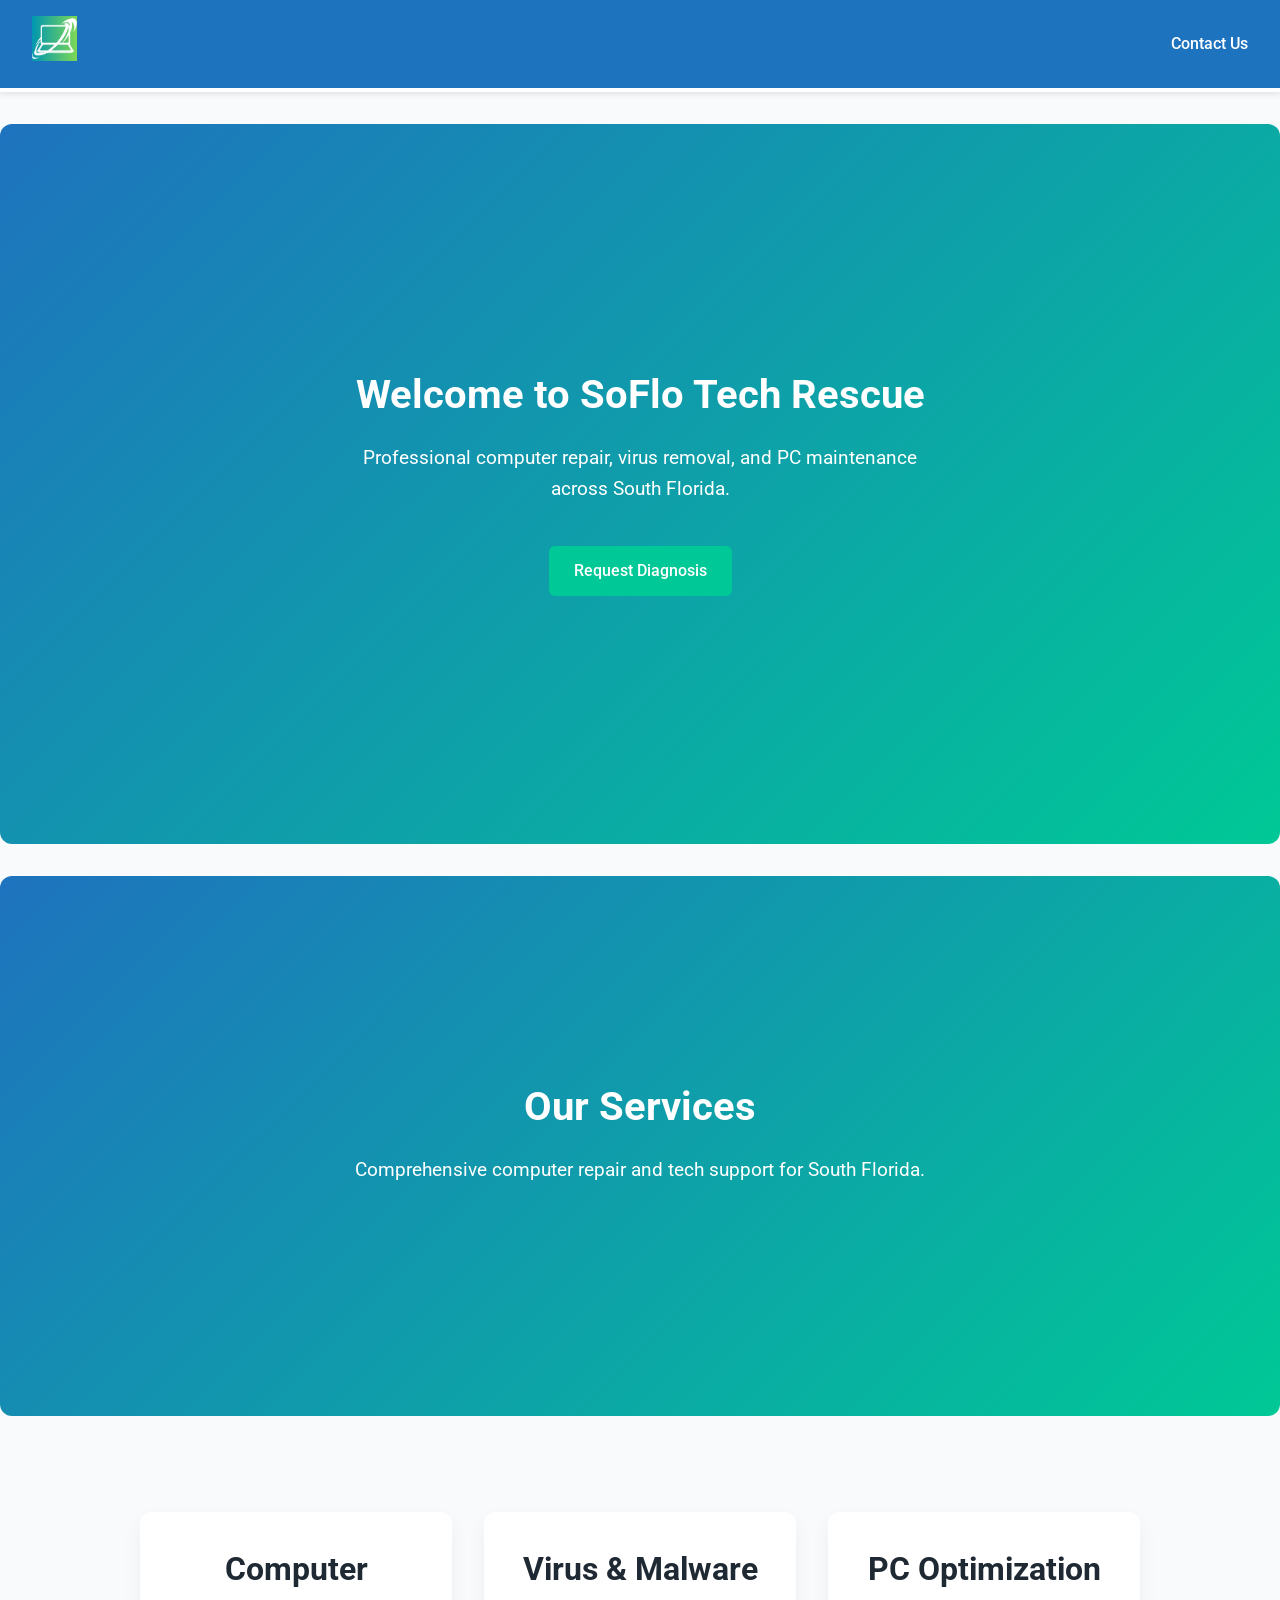
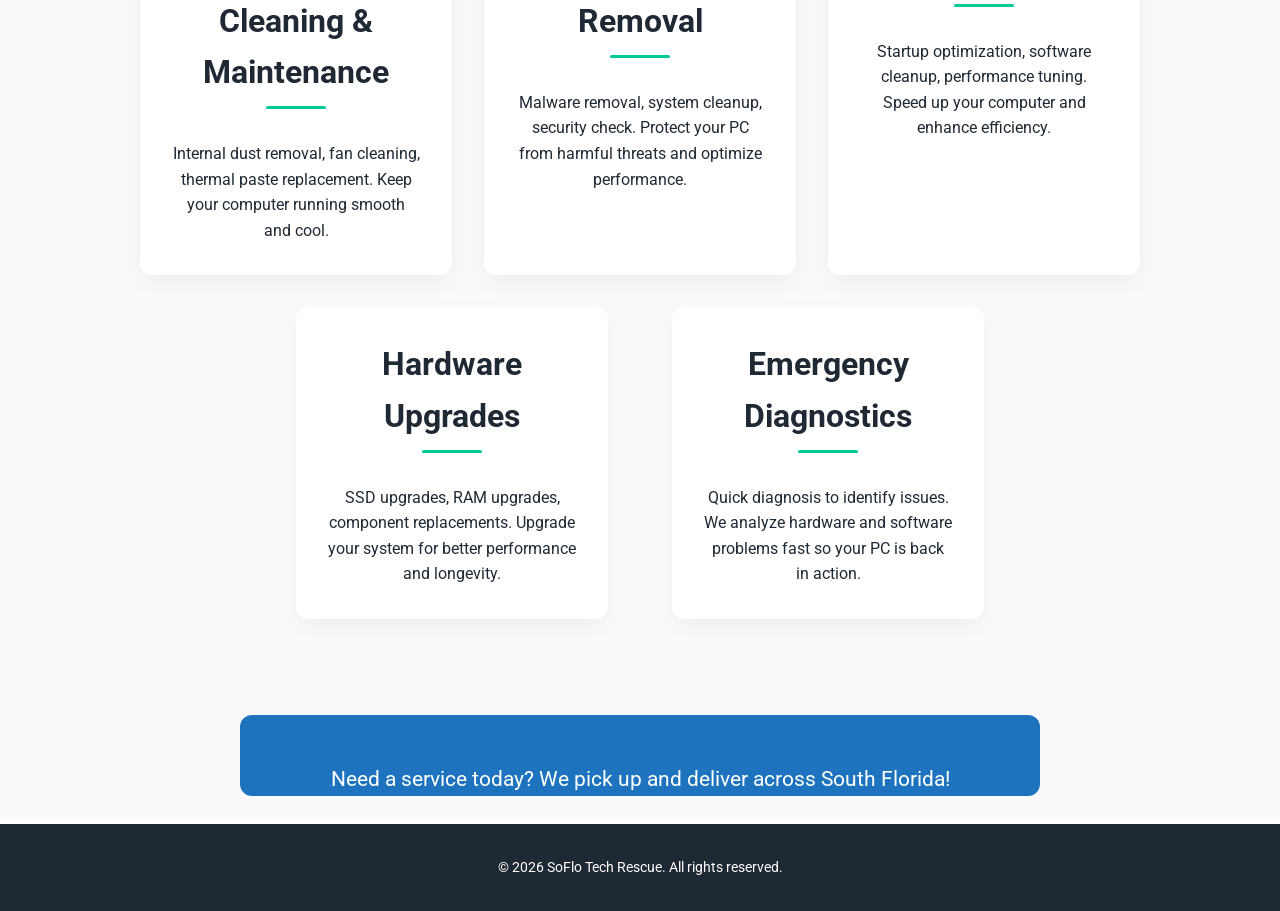
==== index.html @ 5eda02c2 "Update index.html" ====
<!DOCTYPE html>
<html lang="en">
<head>
<meta charset="UTF-8">
<meta name="viewport" content="width=device-width, initial-scale=1.0">
<title>SoFlo Tech Rescue</title>
<meta name="description" content="SoFlo Tech Rescue - Your Computer’s Emergency Repair Service in South Florida. Fast diagnosis, virus removal, PC cleaning and upgrades.">
<meta name="google" content="notranslate"> <!-- Permite traducción automática, Google detecta idioma -->
<link rel="stylesheet" href="style.css">
<!-- Fuente moderna -->
<link href="https://fonts.googleapis.com/css2?family=Roboto:wght@400;500;700&display=swap" rel="stylesheet">
<link rel="icon" href="/media/logo.png">
<link rel="apple-touch-icon" href="/media/logo.png">
<meta property="og:image" content="logo.png">
</head>
<body class="index-page">
<header class="navbar">
<div class="logo">
  <a href="index.html">
    <img src="media/logo.png" alt="SoFlo Tech Rescue Logo">
  </a>
</div>
  
  <nav class="nav-links">
    <a href="contact.html">Contact Us</a>
  </nav>
</header>

<section class="hero fade-in">
  <h1>Welcome to SoFlo Tech Rescue</h1>
  <p>Professional computer repair, virus removal, and PC maintenance across South Florida.</p>
  <a href="contact.html" class="btn primary">Request Diagnosis</a>
</section>

  <section class="main-block fade-in">
  <h1>Our Services</h1>
  <p>Comprehensive computer repair and tech support for South Florida.</p>
</section>

<!-- SERVICES LIST -->
<section id="services" class="services fade-in">
  <div class="services-grid">
    <div class="service-card">
      <h2>Computer Cleaning & Maintenance</h2>
      <p>Internal dust removal, fan cleaning, thermal paste replacement. Keep your computer running smooth and cool.</p>
    </div>
    <div class="service-card">
      <h2>Virus & Malware Removal</h2>
      <p>Malware removal, system cleanup, security check. Protect your PC from harmful threats and optimize performance.</p>
    </div>
    <div class="service-card">
      <h2>PC Optimization</h2>
      <p>Startup optimization, software cleanup, performance tuning. Speed up your computer and enhance efficiency.</p>
    </div>
    <div class="service-card">
      <h2>Hardware Upgrades</h2>
      <p>SSD upgrades, RAM upgrades, component replacements. Upgrade your system for better performance and longevity.</p>
    </div>
    <div class="service-card">
      <h2>Emergency Diagnostics</h2>
      <p>Quick diagnosis to identify issues. We analyze hardware and software problems fast so your PC is back in action.</p>
    </div>
  </div>
</section>

<!-- CTA -->
<section class="cta fade-in">
  <p>Need a service today? We pick up and deliver across South Florida!</p>
</section>

<footer>
  <p>© 2026 SoFlo Tech Rescue. All rights reserved.</p>
</footer>

<script src="animations.js" defer></script>
</body>
</body>
</html>
---- style.css ----
/* ==========================
   BASE STYLES
========================== */
:root {
  --primary-color: #1E73BE; /* azul */
  --accent-color: #00C896;  /* verde agua */
  --dark-color: #1F2933;
  --bg-color: #F8FAFC;
  --font: 'Roboto', sans-serif;
}

* {
  box-sizing: border-box;
  margin: 0;
  padding: 0;
}

body {
  font-family: var(--font);
  background: var(--bg-color);
  color: var(--dark-color);
  line-height: 1.6;
  overflow-x: hidden;
}

/* ==========================
   NAVBAR
========================== */
.navbar {
  display: flex;
  justify-content: space-between;
  align-items: center;
  background: var(--primary-color);
  color: white;
  padding: 1rem 2rem;
  position: sticky;
  top: 0;
  z-index: 1000;
  box-shadow: 0 2px 6px rgba(0,0,0,0.1);
  transition: all 0.3s ease;
  border-bottom: 4px solid white; /* línea blanca debajo */
  margin-bottom: 2rem; /* espacio entre navbar y contenido */
}

.navbar .logo {
  font-weight: 700;
  font-size: 1.5rem;
  cursor: pointer;
}

.navbar nav a {
  color: white;
  text-decoration: none;
  margin-left: 1.5rem;
  font-weight: 500;
  position: relative;
  transition: color 0.3s ease;
}

.navbar nav a::after {
  content: '';
  position: absolute;
  width: 0;
  height: 2px;
  background: var(--accent-color);
  left: 0;
  bottom: -4px;
  transition: 0.3s;
}

.navbar nav a:hover::after {
  width: 100%;
}

.navbar nav a:hover {
  color: var(--accent-color);
}

/* ==========================
   HERO / COLOR BLOCK
========================== */
.hero {
  display: flex;
  flex-direction: column;
  justify-content: center;
  align-items: center;
  text-align: center;
  padding: 6rem 2rem;
  background: linear-gradient(135deg, var(--primary-color), var(--accent-color));
  color: white;
  position: relative;
  overflow: hidden;
  min-height: 80vh; /* ocupa casi toda la pantalla */
  margin-bottom: 2rem;
  border-radius: 12px; /* opcional, se ve más moderno */
}

/* Aplica el mismo estilo de color a todas las secciones principales tipo hero */
.main-block {
  display: flex;
  flex-direction: column;
  justify-content: center;
  align-items: center;
  text-align: center;
  padding: 6rem 2rem;
  background: linear-gradient(135deg, var(--primary-color), var(--accent-color));
  color: white;
  position: relative;
  overflow: hidden;
  min-height: 60vh;
  margin-bottom: 2rem;
  border-radius: 12px;
}

.hero h1,
.main-block h1 {
  font-size: 2.5rem;
  margin-bottom: 1rem;
  animation: fadeInUp 1s ease forwards;
}

.hero p,
.main-block p {
  font-size: 1.2rem;
  margin-bottom: 2rem;
  max-width: 600px;
  animation: fadeInUp 1.2s ease forwards;
}

.small-hero {
  padding: 4rem 2rem;
  background: var(--primary-color);
}

/* ==========================
   BUTTONS
========================== */
.btn {
  padding: 12px 25px;
  margin: 10px;
  font-weight: 500;
  border-radius: 6px;
  text-decoration: none;
  display: inline-block;
  transition: all 0.3s ease;
  cursor: pointer;
}

.btn.primary {
  background: var(--accent-color);
  color: white;
  border: none;
}

.btn.primary:hover {
  background: white;
  color: var(--accent-color);
  transform: translateY(-3px);
  box-shadow: 0 4px 12px rgba(0,0,0,0.2);
}

.btn.secondary {
  background: white;
  color: var(--dark-color);
  border: 2px solid var(--dark-color);
}

.btn.secondary:hover {
  background: var(--dark-color);
  color: white;
  transform: translateY(-3px);
  box-shadow: 0 4px 12px rgba(0,0,0,0.2);
}

/* ==========================
   SECTIONS
========================== */
section {
  padding: 4rem 2rem;
  text-align: center;
}

h2 {
  font-size: 2rem;
  margin-bottom: 2rem;
  position: relative;
}

h2::after {
  content: '';
  display: block;
  width: 60px;
  height: 3px;
  background: var(--accent-color);
  margin: 0.5rem auto 0;
  border-radius: 2px;
}


/* ==========================
   GRID PRICING Y SERVICES
========================== */

.pricing-grid,
.services-grid {
  display: grid;
  grid-template-columns: repeat(3, 1fr);
  gap: 2rem;
  max-width: 1000px;
  margin: 0 auto;
}

/* fila superior */
.pricing-grid .pricing-card:nth-child(1),
.services-grid .service-card:nth-child(1) { grid-column: 1; }

.pricing-grid .pricing-card:nth-child(2),
.services-grid .service-card:nth-child(2) { grid-column: 2; }

.pricing-grid .pricing-card:nth-child(3),
.services-grid .service-card:nth-child(3) { grid-column: 3; }

/* fila inferior (sin cruzarse) */
.pricing-grid .pricing-card:nth-child(4),
.services-grid .service-card:nth-child(4) {
  grid-column: 1;
  transform: translateX(50%);
}

.pricing-grid .pricing-card:nth-child(5),
.services-grid .service-card:nth-child(5) {
  grid-column: 3;
  transform: translateX(-50%);
}

/* Cards styling */
.pricing-card,
.service-card {
  background: white;
  padding: 2rem;
  border-radius: 12px;
  box-shadow: 0 8px 20px rgba(0,0,0,0.05);
  transition: transform 0.3s ease, box-shadow 0.3s ease;
}

.pricing-card:hover,
.service-card:hover {
  transform: translateY(-5px);
  box-shadow: 0 12px 24px rgba(0,0,0,0.15);
}

/* ==========================
   GRID CONTACT (3 cards en fila)
========================== */
.contact-options {
  display: grid;
  grid-template-columns: repeat(2, 1fr); /* 3 por fila */
  gap: 2rem;
  max-width: 1000px;
  margin: 0 auto;
}

.contact-card {
  background: white;
  padding: 2rem;
  border-radius: 12px;
  box-shadow: 0 8px 20px rgba(0,0,0,0.05);
  transition: transform 0.3s ease, box-shadow 0.3s ease;
}

.contact-card:hover {
  transform: translateY(-5px);
  box-shadow: 0 12px 24px rgba(0,0,0,0.15);
}

/* RESPONSIVE */
@media screen and (max-width: 1024px) {
  .pricing-grid,
  .services-grid {
    grid-template-columns: repeat(2, 1fr);
    grid-template-rows: auto auto auto;
  }

  .pricing-grid .pricing-card:nth-child(4),
  .pricing-grid .pricing-card:nth-child(5),
  .services-grid .service-card:nth-child(4),
  .services-grid .service-card:nth-child(5) {
    grid-column: auto;
    justify-self: center;
  }
}

@media screen and (max-width: 768px) {
  .pricing-grid,
  .services-grid,
  .contact-options {
    grid-template-columns: 1fr;
    grid-template-rows: auto;
  }

  .pricing-grid .pricing-card:nth-child(4),
  .pricing-grid .pricing-card:nth-child(5),
  .services-grid .service-card:nth-child(4),
  .services-grid .service-card:nth-child(5) {
    justify-self: stretch;
  }
}
 
/* ==========================
   LISTS
========================== */
.service-list,
.problems ul {
  list-style: none;
  padding: 0;
  display: flex;
  flex-direction: column;
  gap: 0.8rem;
}

/* ==========================
   CTA SECTIONS
========================== */
.cta {
  background: var(--primary-color);
  color: white;
  padding: 3rem 2rem;
  border-radius: 12px;
  margin: 2rem auto;
  max-width: 800px;
}

.cta p {
  font-size: 1.3rem;
  margin-bottom: 1.5rem;
}

/* ==========================
   FOOTER
========================== */
footer {
  text-align: center;
  padding: 2rem;
  background: var(--dark-color);
  color: white;
  font-size: 0.9rem;
  border-top: 4px solid white; /* línea blanca encima del copyright */
}

/* ==========================
   ANIMATIONS
========================== */
.fade-in {
  opacity: 0;
  transform: translateY(20px);
  transition: all 0.8s ease-out;
}

.fade-in.visible {
  opacity: 1;
  transform: translateY(0);
}

@keyframes fadeInUp {
  0% { opacity: 0; transform: translateY(20px);}
  100% { opacity: 1; transform: translateY(0);}
}

/* ==========================
   RESPONSIVE
========================== */
@media screen and (max-width: 768px) {
  .navbar nav {
    display: flex;
    flex-direction: column;
    gap: 1rem;
    margin-top: 1rem;
  }

  .hero h1,
  .main-block h1 {
    font-size: 2rem;
  }

  .hero p,
  .main-block p {
    font-size: 1rem;
  }
}

/* ESTILO DE CARDS */
.service-card,
.pricing-card,
.contact-card {
  background: white; /* color de fondo */
  padding: 2rem;
  border-radius: 12px; /* bordes redondeados */
  box-shadow: 0 8px 20px rgba(0,0,0,0.05); /* sombra */
  transition: transform 0.3s ease, box-shadow 0.3s ease;
}

.service-card:hover,
.pricing-card:hover,
.contact-card:hover {
  transform: translateY(-5px);
  box-shadow: 0 12px 24px rgba(0,0,0,0.15);
}

/* hover para los de abajo (mantiene el shift horizontal) */
.pricing-grid .pricing-card:nth-child(4):hover,
.services-grid .service-card:nth-child(4):hover {
  transform: translateX(50%) translateY(-5px);
}

.pricing-grid .pricing-card:nth-child(5):hover,
.services-grid .service-card:nth-child(5):hover {
  transform: translateX(-50%) translateY(-5px);
}

/* ==========================
   ELIMINAR ESPACIO EXTRA ANTES DEL FOOTER
========================== */

/* Aplica solo al último section de index y contact */
.index-page section:last-of-type,
.contact-page section:last-of-type {
  margin-bottom: 0;  /* elimina margen inferior */
  padding-bottom: 0; /* elimina padding inferior */
}

html, body {
  overflow-x: hidden;
}


/* ==========================
   MOBILE FIX FOR CARDS
========================== */

@media (max-width: 768px) {

  .pricing-grid,
  .services-grid,
  .contact-options {
    grid-template-columns: 1fr;
  }

  .pricing-grid .pricing-card,
  .services-grid .service-card {
    transform: none !important;
    width: 100%;
  }

}

/* ==========================
   MOBILE CARD LAYOUT
========================== */

@media (max-width: 768px) {

  .pricing-grid,
  .services-grid {
    grid-template-columns: 1fr !important;
  }

  .pricing-grid .pricing-card,
  .services-grid .service-card {
    grid-column: 1 !important;
    transform: none !important;
    width: 100%;
  }

}


/* ==========================
   MOBILE BURGER MENU
========================== */

/* NAV normal (desktop) */
.nav-links{
  display:flex;
  gap:20px;
}

/* burger oculto en desktop */
.burger{
  display:none;
}


/* MOBILE */
@media (max-width:768px){

  .nav-links{
    display:none !important;
    flex-direction:column;
    position:absolute;
    top:100%;
    left:0;
    width:100%;
    background:#004a99;
    padding:20px;
  }

  .nav-links.active{
    display:flex !important;
  }

}
}

.logo img{
  height:40px;
  width:auto;
  display:block;
}

.navbar{
  display:flex;
  align-items:center;
  justify-content:space-between;
}


.logo img{
  height:45px;
  transition:transform .25s ease;
}

.logo img:hover{
  transform:scale(1.05);
}

/* ==========================
   MOBILE BURGER MENU FINAL
========================== */
@media (max-width: 768px) {
  .burger {
    display: flex !important;
    flex-direction: column;
    justify-content: space-around;
    width: 50px !important;    /* ancho mayor */
    height: 45px !important;   /* alto del contenedor */
    background: none !important;
    border: none !important;
    cursor: pointer;
    padding: 0;
  }

  .burger span {
    display: block !important;
    width: 100% !important;    /* línea completa */
    height: 5px !important;    /* más gruesa */
    background-color: white !important; /* color blanco visible sobre navbar */
    border-radius: 2px !important;
    transition: all 0.3s ease;
  }
}
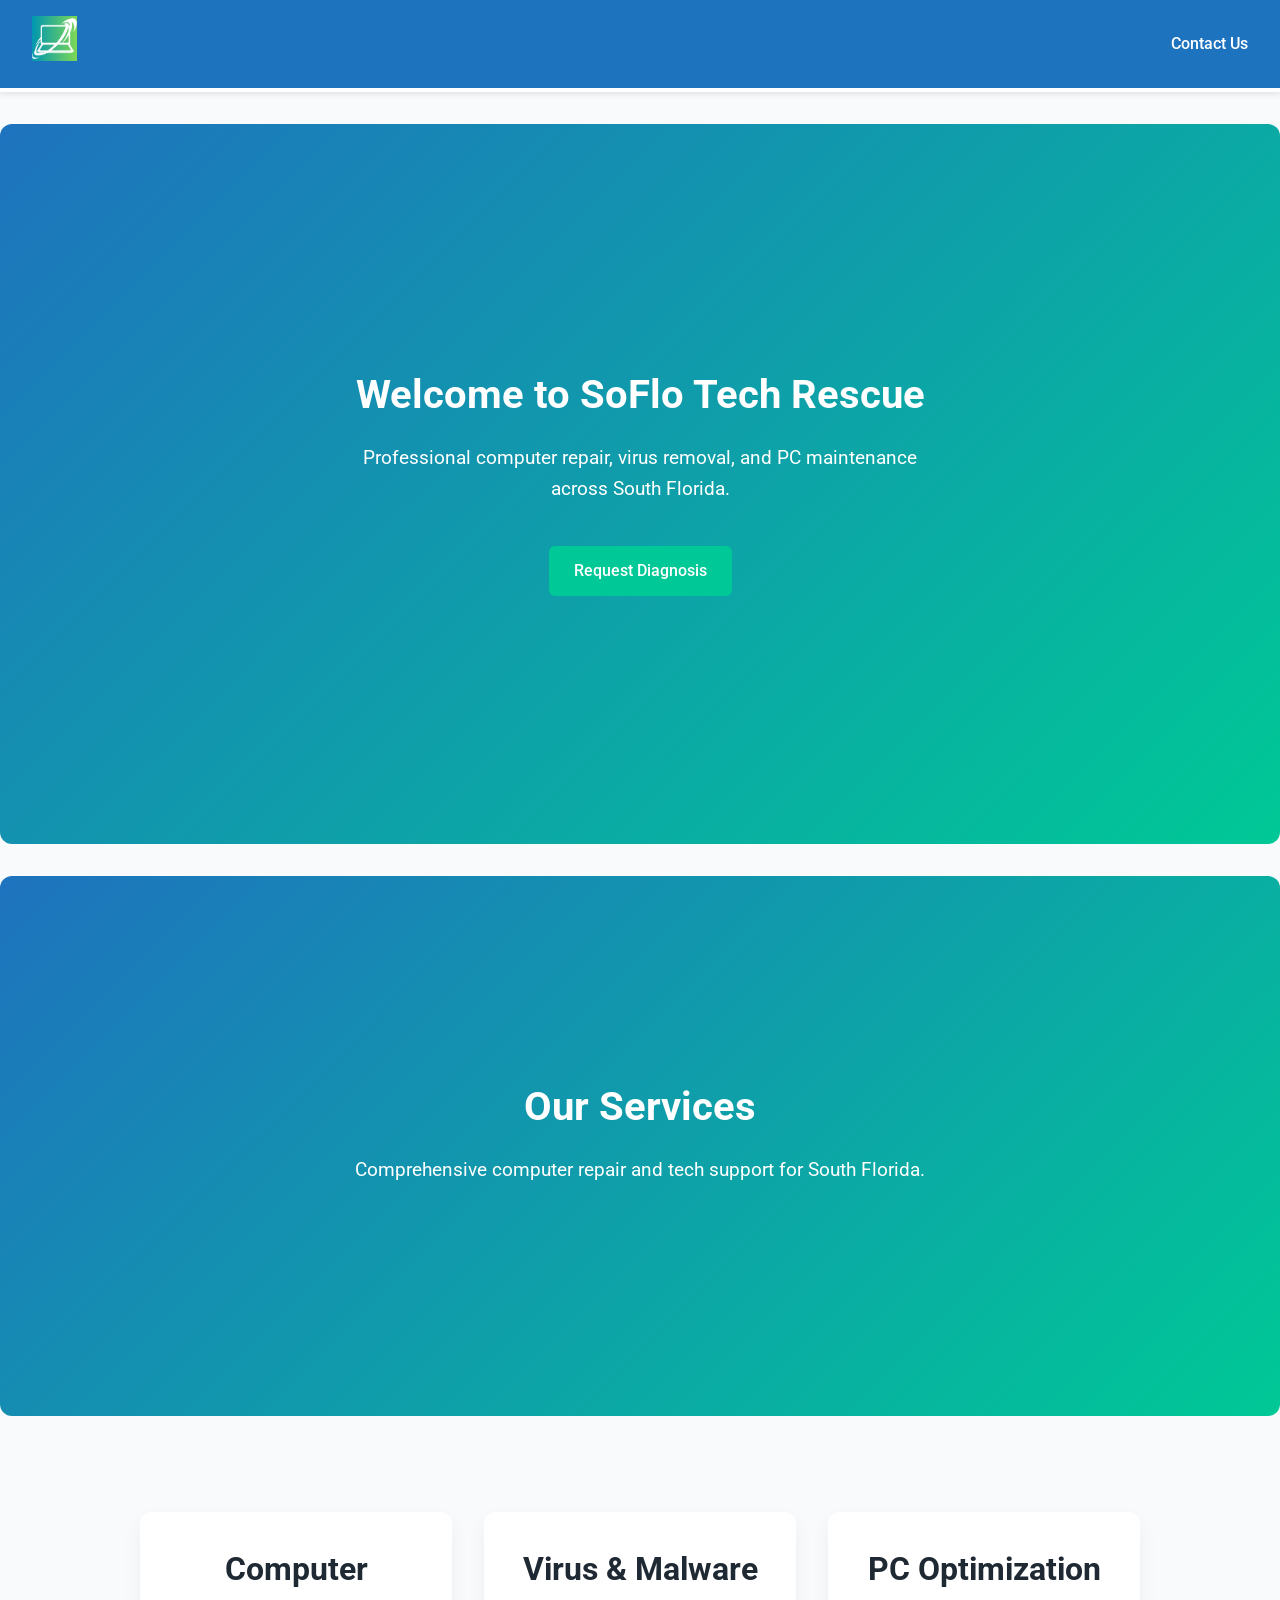
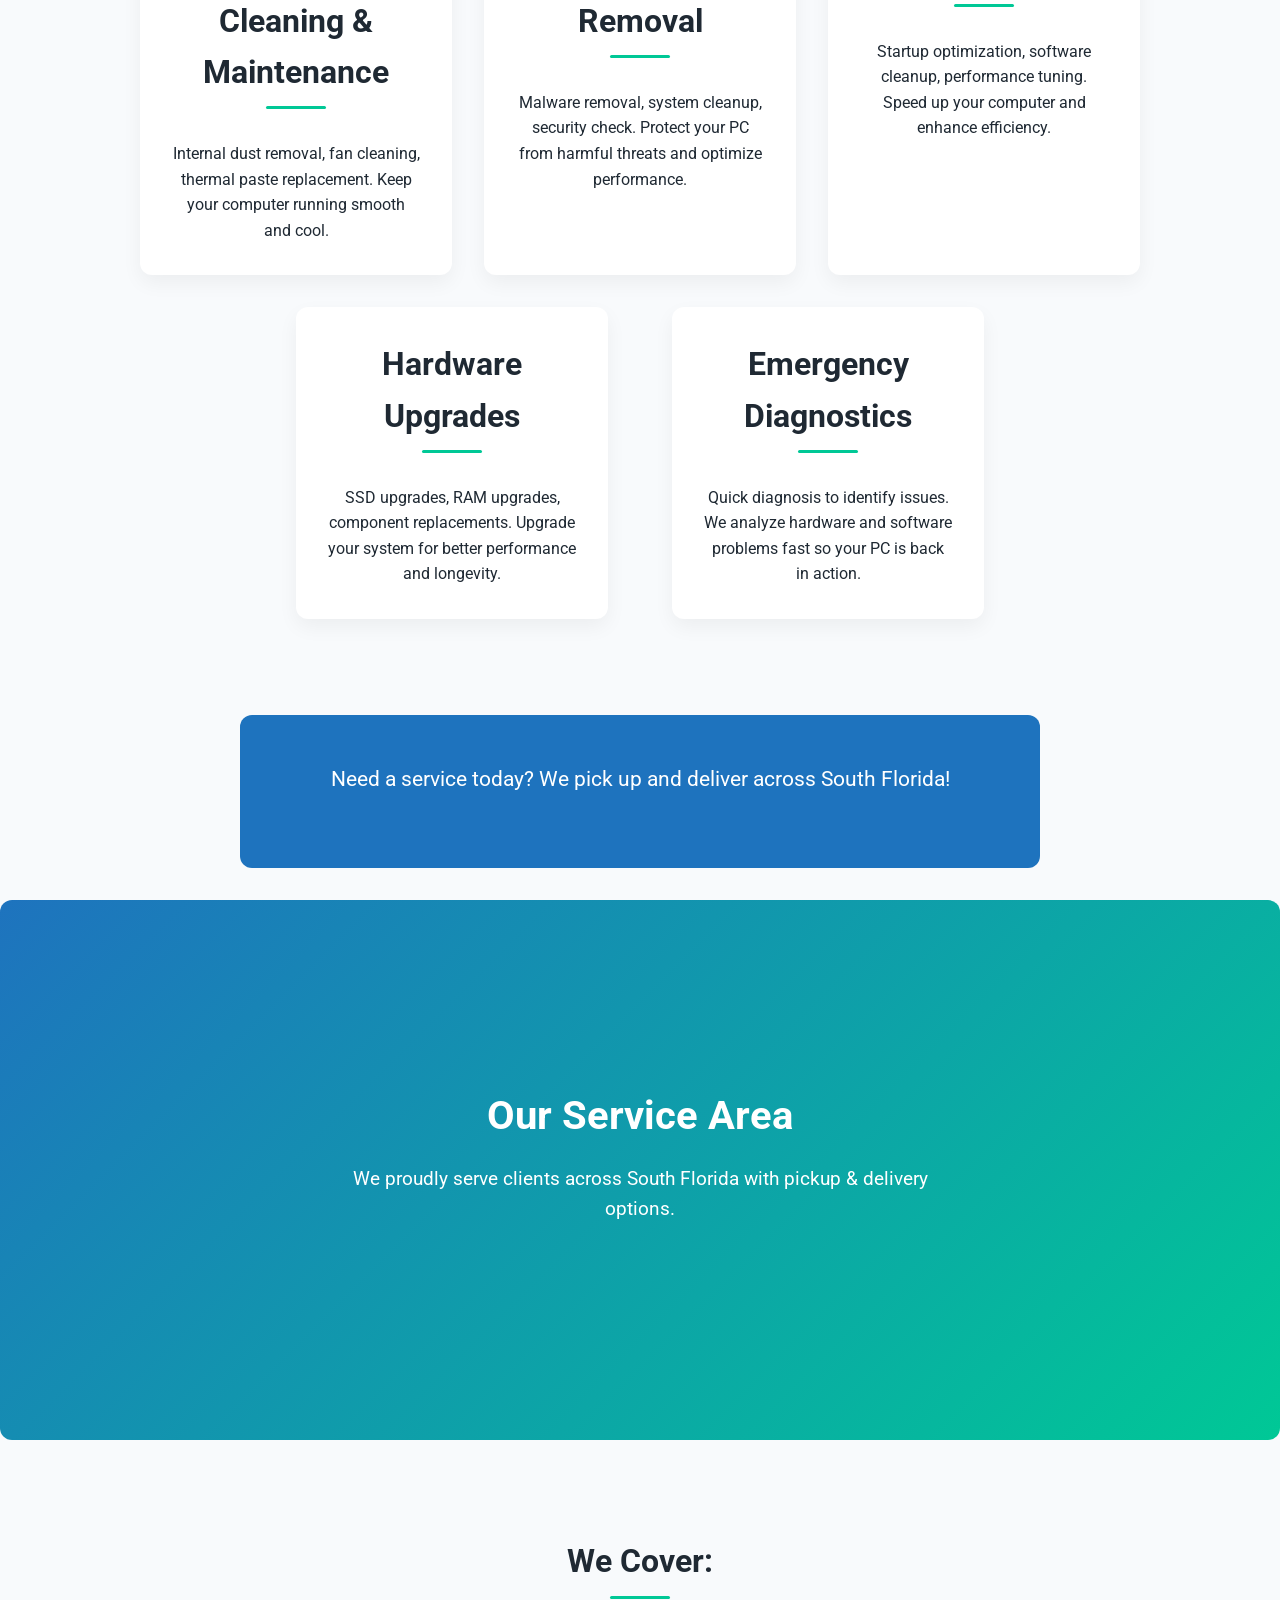
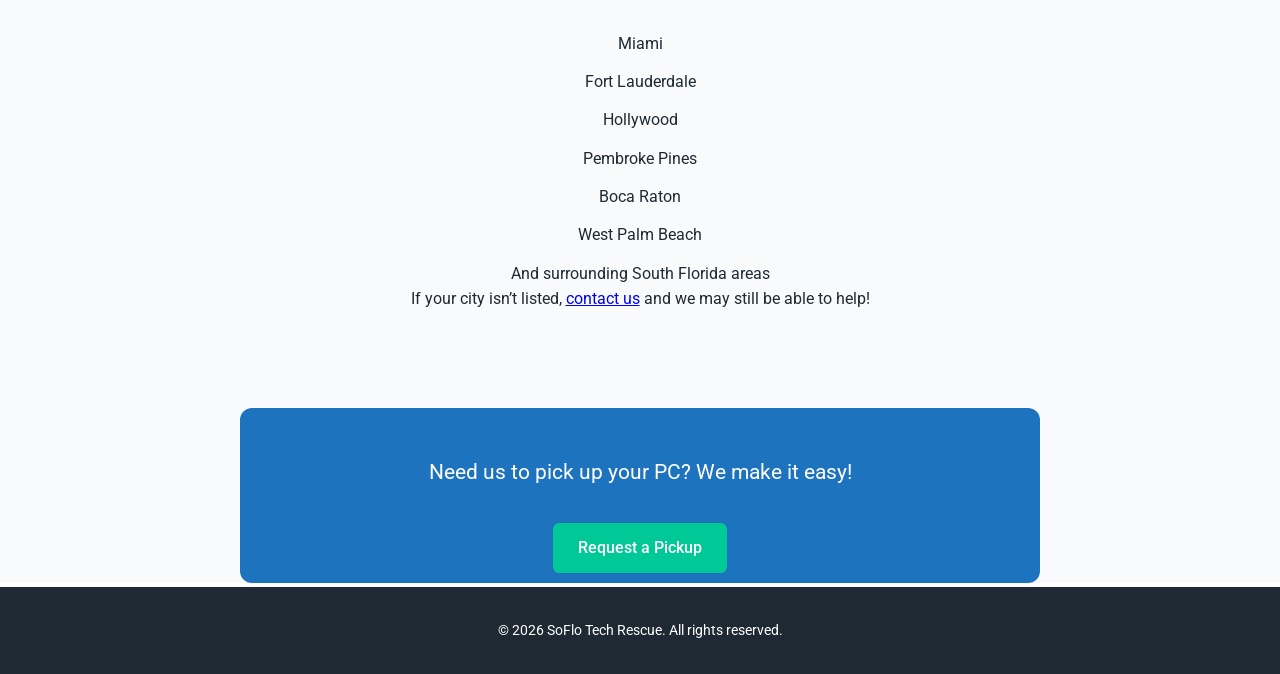
==== commit cf06eed2: "Update index.html" ====
--- a/index.html
+++ b/index.html
@@ -68,6 +68,32 @@
   <p>Need a service today? We pick up and deliver across South Florida!</p>
 </section>
 
+<section class="main-block fade-in">
+  <h1>Our Service Area</h1>
+  <p>We proudly serve clients across South Florida with pickup & delivery options.</p>
+</section>
+
+<!-- SERVICE AREA DETAILS -->
+<section id="area" class="area fade-in">
+  <h2>We Cover:</h2>
+  <ul class="service-list">
+    <li>Miami</li>
+    <li>Fort Lauderdale</li>
+    <li>Hollywood</li>
+    <li>Pembroke Pines</li>
+    <li>Boca Raton</li>
+    <li>West Palm Beach</li>
+    <li>And surrounding South Florida areas</li>
+  </ul>
+  <p>If your city isn’t listed, <a href="contact.html">contact us</a> and we may still be able to help!</p>
+</section>
+
+<!-- CTA -->
+<section class="cta fade-in">
+  <p>Need us to pick up your PC? We make it easy!</p>
+  <a href="contact.html" class="btn primary">Request a Pickup</a>
+</section>
+  
 <footer>
   <p>© 2026 SoFlo Tech Rescue. All rights reserved.</p>
 </footer>
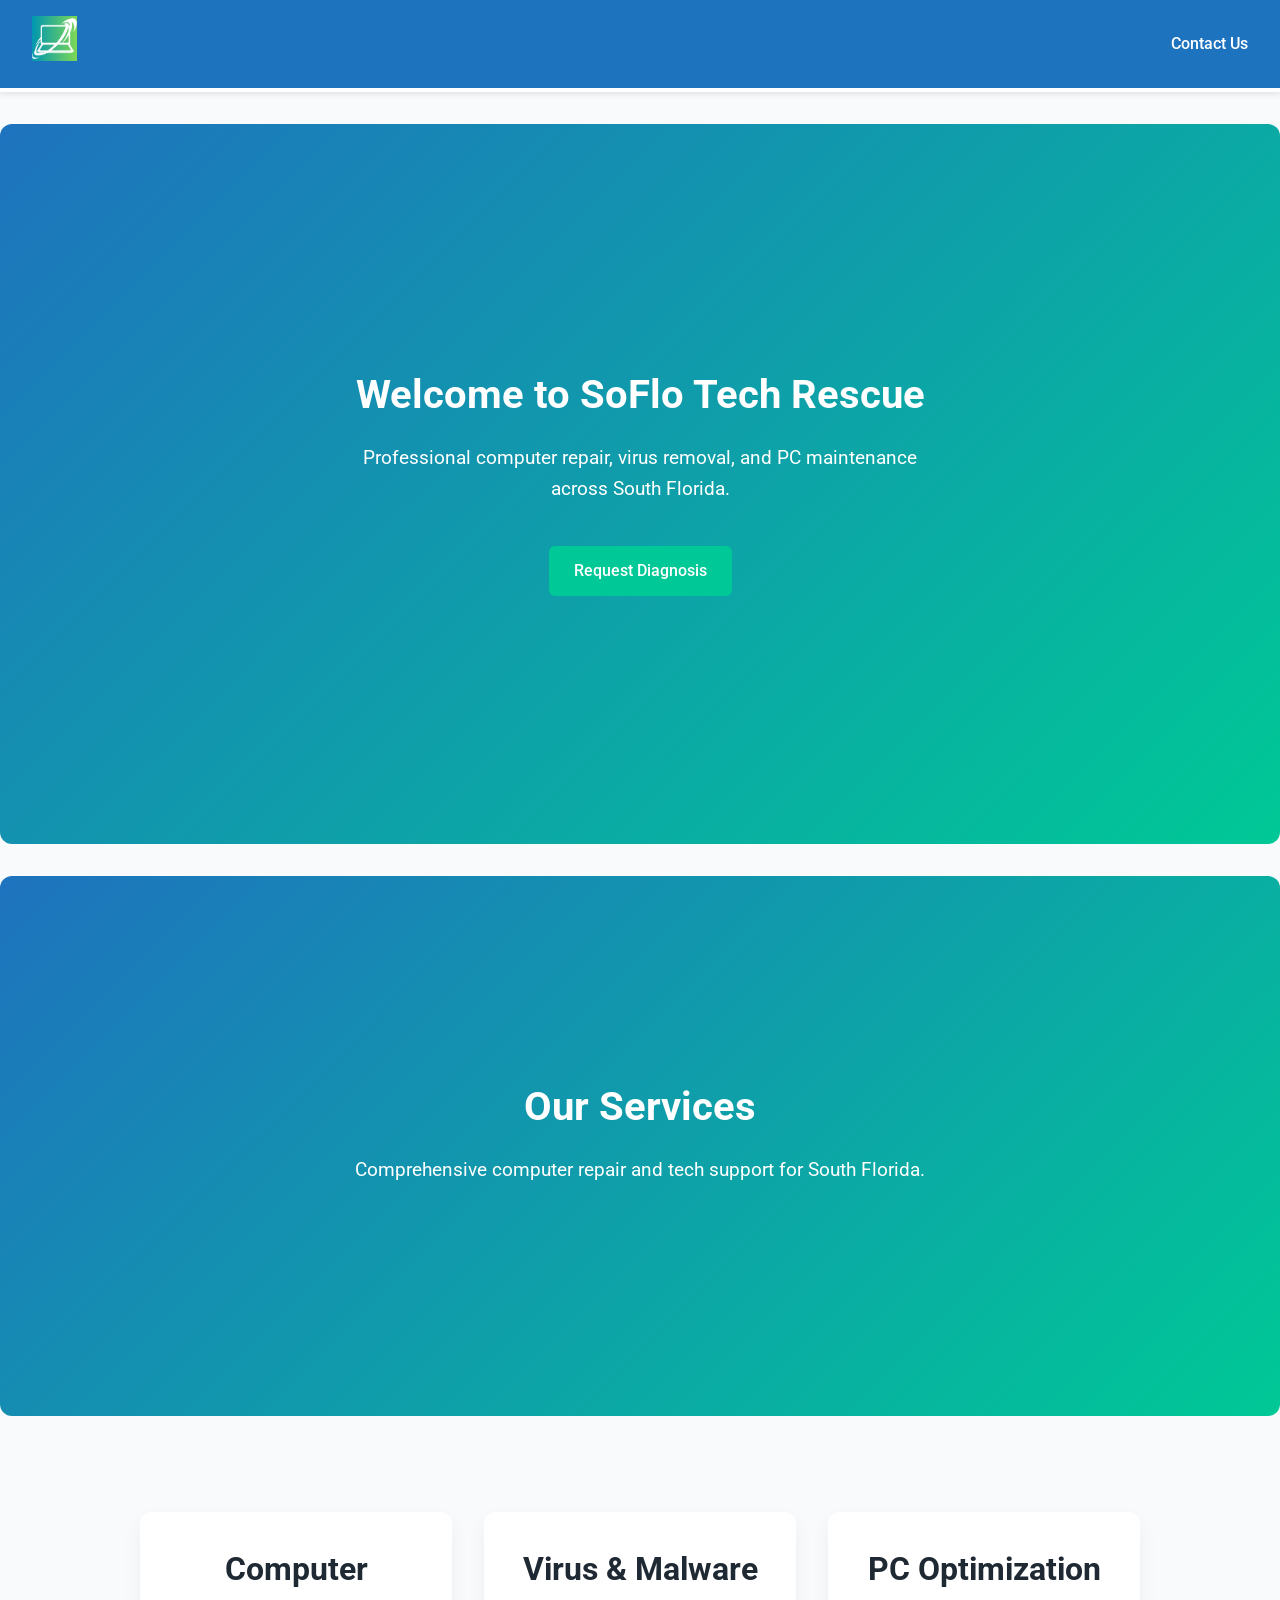
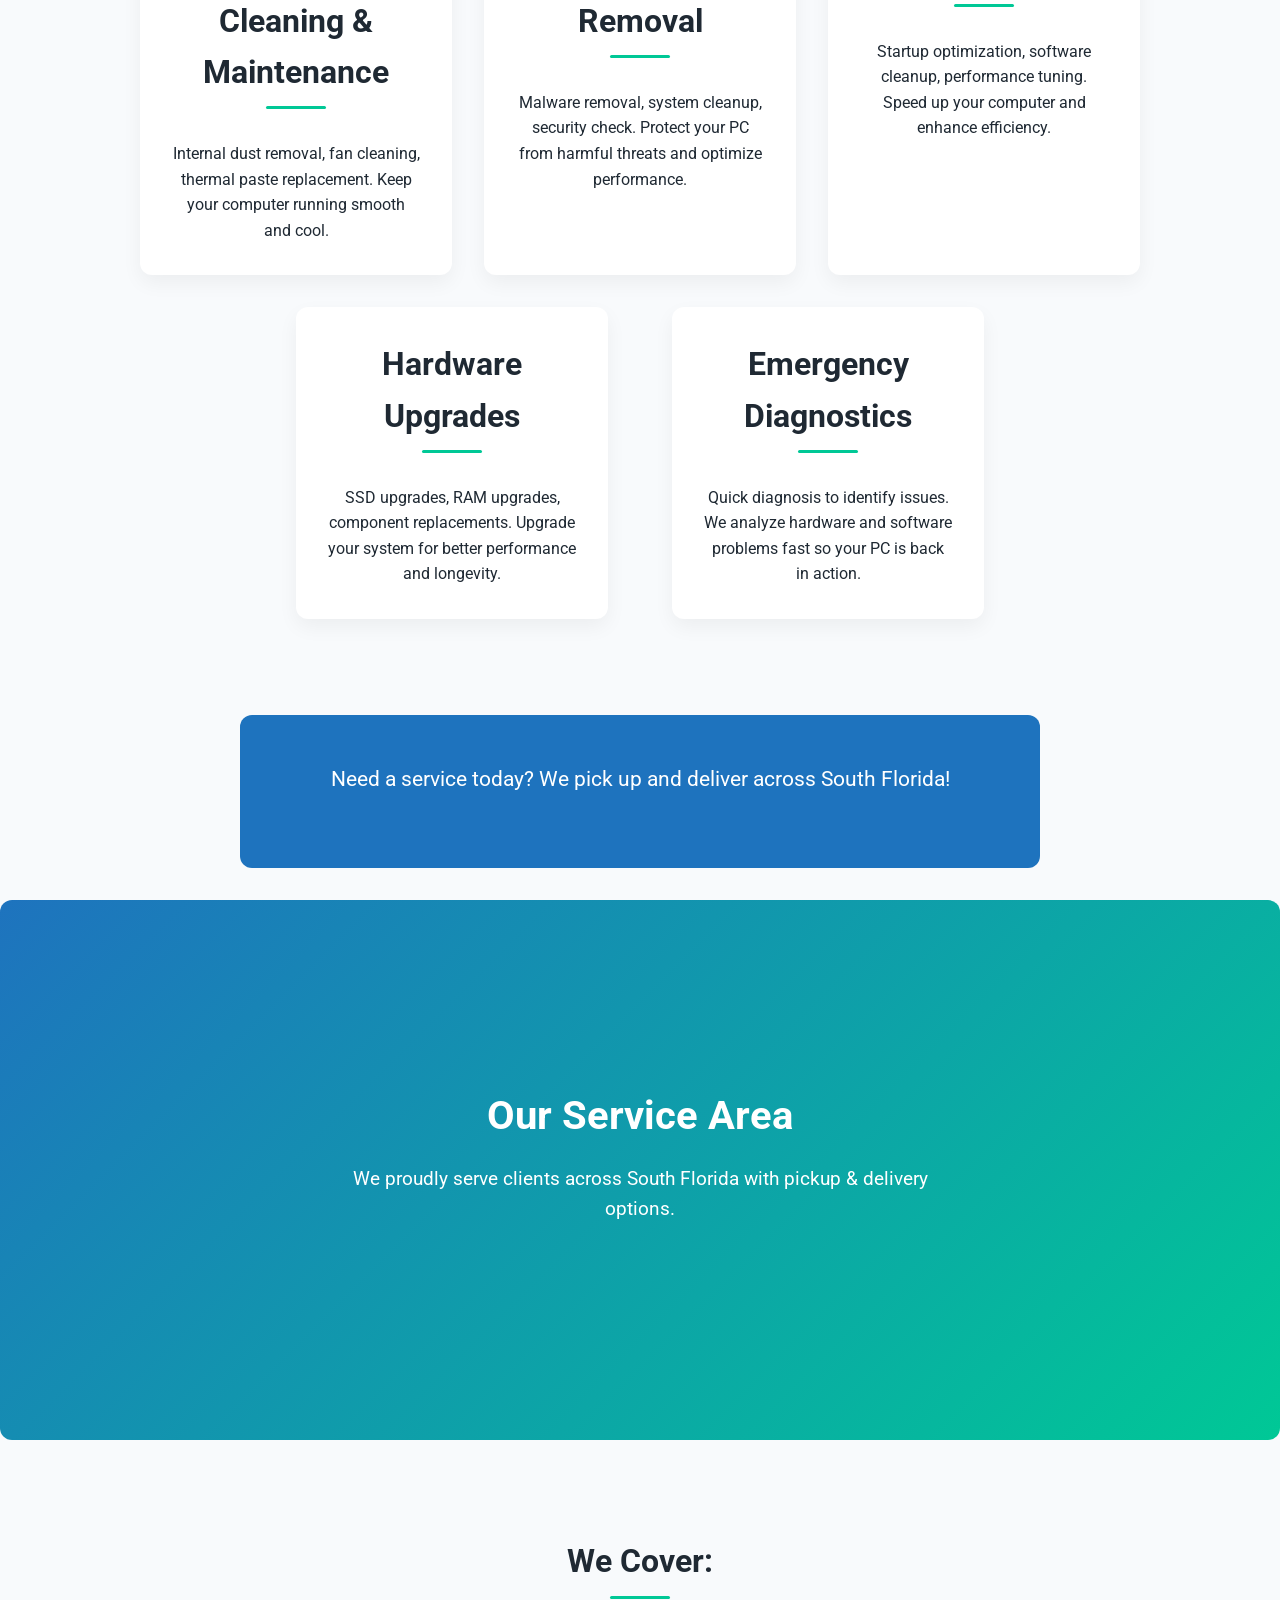
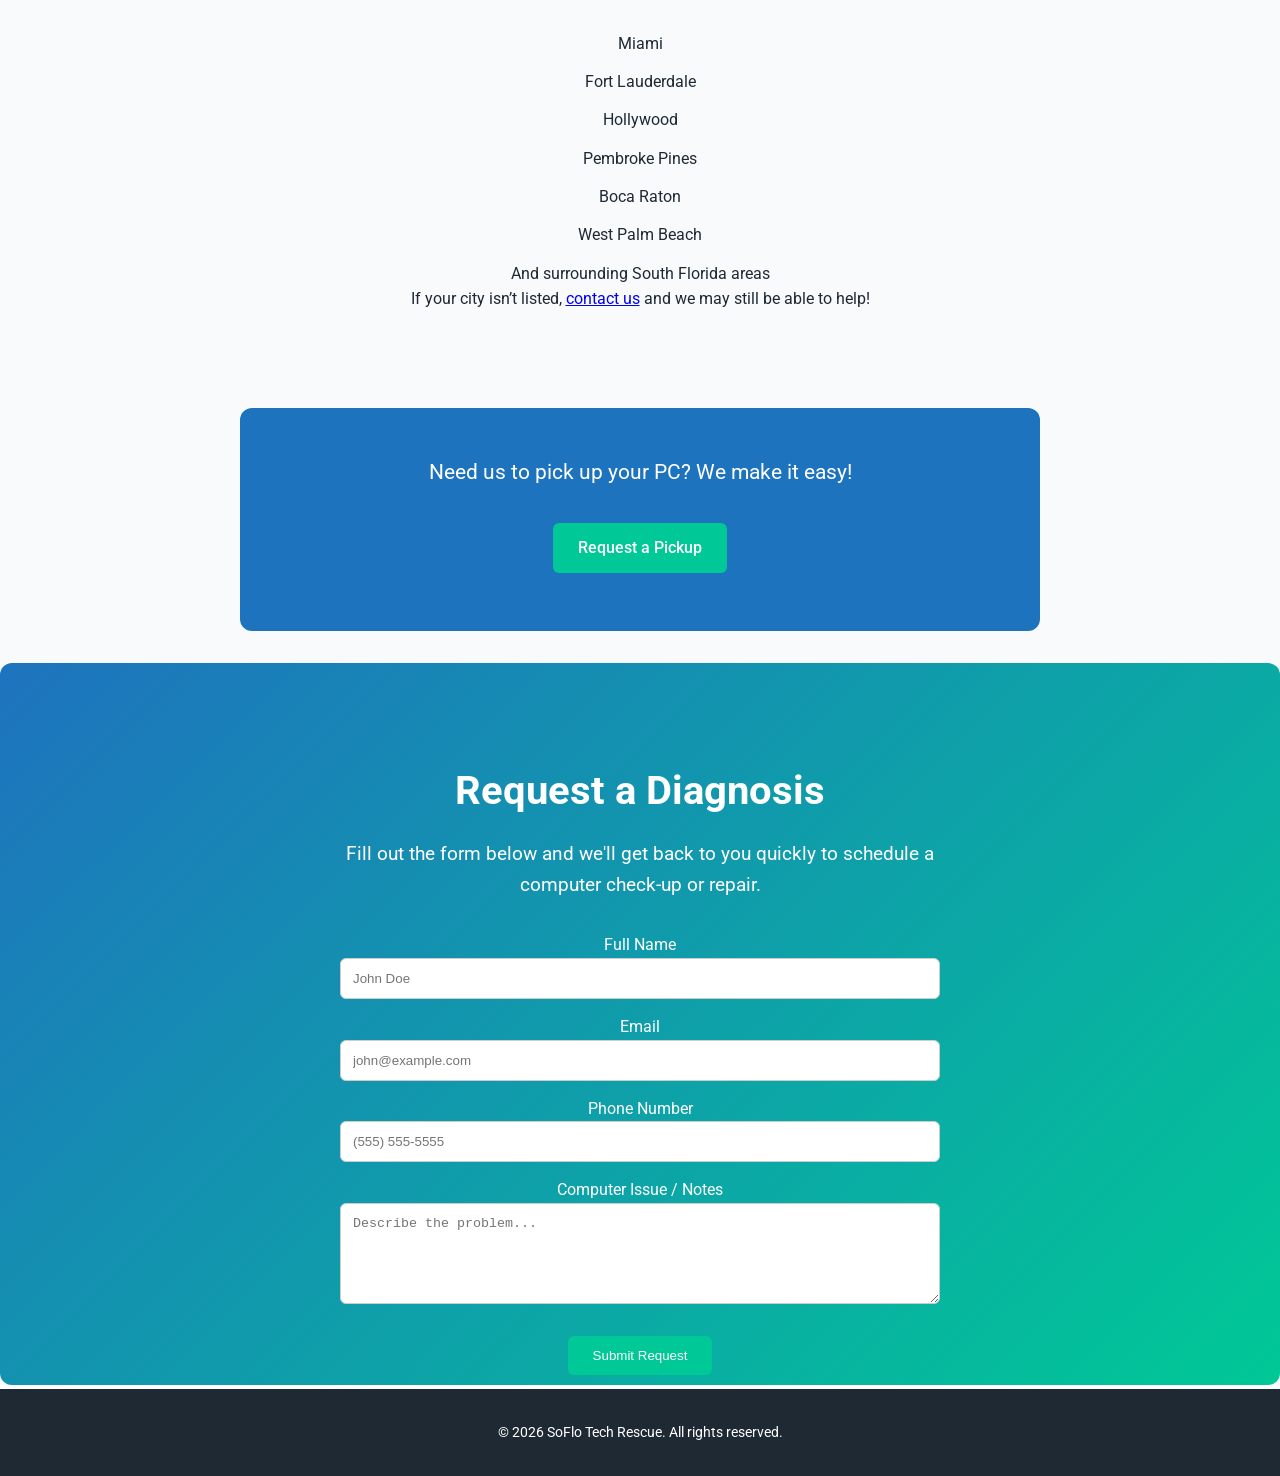
==== commit 4981a7e2: "Update index.html" ====
--- a/index.html
+++ b/index.html
@@ -93,6 +93,27 @@
   <p>Need us to pick up your PC? We make it easy!</p>
   <a href="contact.html" class="btn primary">Request a Pickup</a>
 </section>
+
+<section class="main-block fade-in">
+  <h1>Request a Diagnosis</h1>
+  <p>Fill out the form below and we'll get back to you quickly to schedule a computer check-up or repair.</p>
+
+  <form id="diagnosis-form" class="fade-in" style="max-width: 600px; margin: 0 auto;" action="https://formspree.io/f/mwvrnoqq" method="POST">
+    <label for="name">Full Name</label>
+    <input type="text" id="name" name="name" placeholder="John Doe" required style="width:100%; padding:12px; margin-bottom:15px; border-radius:6px; border:1px solid #ccc;">
+
+    <label for="email">Email</label>
+    <input type="email" id="email" name="email" placeholder="john@example.com" required style="width:100%; padding:12px; margin-bottom:15px; border-radius:6px; border:1px solid #ccc;">
+
+    <label for="phone">Phone Number</label>
+    <input type="tel" id="phone" name="phone" placeholder="(555) 555-5555" required style="width:100%; padding:12px; margin-bottom:15px; border-radius:6px; border:1px solid #ccc;">
+
+    <label for="computer-issue">Computer Issue / Notes</label>
+    <textarea id="computer-issue" name="computer-issue" placeholder="Describe the problem..." rows="5" style="width:100%; padding:12px; margin-bottom:15px; border-radius:6px; border:1px solid #ccc;"></textarea>
+
+    <button type="submit" class="btn primary">Submit Request</button>
+  </form>
+</section>
   
 <footer>
   <p>© 2026 SoFlo Tech Rescue. All rights reserved.</p>
